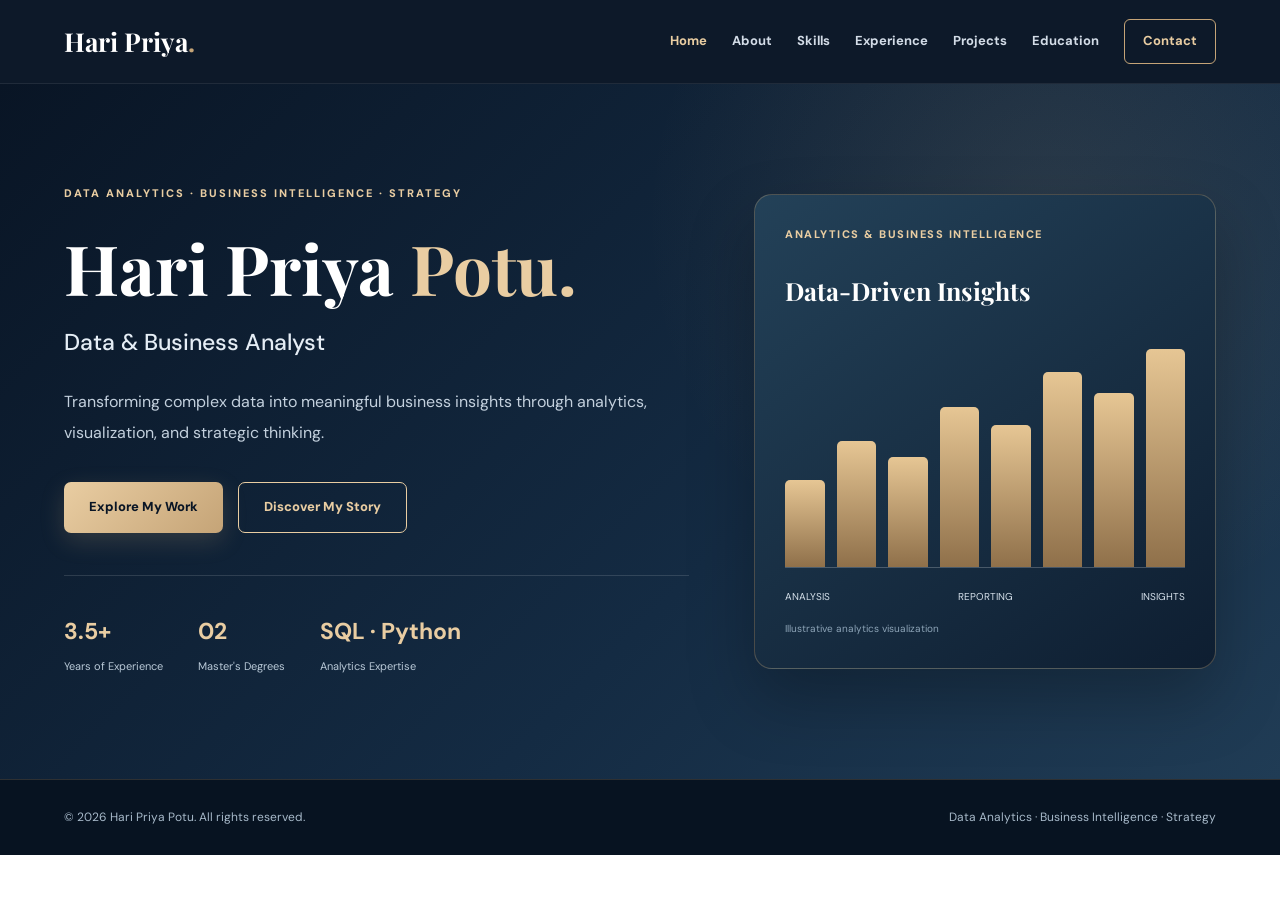
==== index.html @ d1c53332 "Complete professional portfolio website" ====
<!DOCTYPE html>
<html lang="en">

<head>
  <meta charset="UTF-8">
  <meta name="viewport"
        content="width=device-width, initial-scale=1.0">

  <meta name="description"
        content="Hari Priya Potu - Data and Business Analyst">

  <title>Home | Hari Priya Potu</title>

  <link rel="stylesheet" href="style.css">
</head>

<body>

  <!-- NAVIGATION -->
  <header class="header">
    <nav class="navbar container">

      <a href="index.html" class="logo">
        Hari Priya<span>.</span>
      </a>

      <button class="menu-toggle"
              aria-label="Toggle navigation"
              aria-expanded="false">
        ☰
      </button>

      <div class="nav-links" id="navLinks">
        <a href="index.html" class="active">Home</a>
        <a href="about.html">About</a>
        <a href="professionalskills.html">Skills</a>
        <a href="experience.html">Experience</a>
        <a href="projects.html">Projects</a>
        <a href="education.html">Education</a>
        <a href="contact.html" class="nav-contact">
          Contact
        </a>
      </div>

    </nav>
  </header>

  <!-- HOME PAGE -->
  <main>
    <section class="hero">
      <div class="container hero-grid">

        <div class="hero-content">

          <p class="eyebrow">
            DATA ANALYTICS · BUSINESS INTELLIGENCE · STRATEGY
          </p>

          <h1>
            Hari Priya <span>Potu.</span>
          </h1>

          <h2>Data & Business Analyst</h2>

          <p class="hero-description">
            Transforming complex data into meaningful
            business insights through analytics,
            visualization, and strategic thinking.
          </p>

          <div class="hero-actions">

            <a href="projects.html"
               class="btn btn-gold">
              Explore My Work
            </a>

            <a href="about.html"
               class="btn btn-outline">
              Discover My Story
            </a>

          </div>

          <div class="hero-stats">

            <div>
              <strong>3.5+</strong>
              <span>Years of Experience</span>
            </div>

            <div>
              <strong>02</strong>
              <span>Master's Degrees</span>
            </div>

            <div>
              <strong>SQL · Python</strong>
              <span>Analytics Expertise</span>
            </div>

          </div>
        </div>

        <!-- ANALYTICS VISUAL -->
        <div class="hero-visual">

          <div class="visual-heading">
            <span class="live-dot"></span>
            ANALYTICS & BUSINESS INTELLIGENCE
          </div>

          <h3>Data-Driven Insights</h3>

          <div class="visual-bars">
            <div style="height:38%"></div>
            <div style="height:55%"></div>
            <div style="height:48%"></div>
            <div style="height:70%"></div>
            <div style="height:62%"></div>
            <div style="height:85%"></div>
            <div style="height:76%"></div>
            <div style="height:95%"></div>
          </div>

          <div class="visual-footer">
            <span>ANALYSIS</span>
            <span>REPORTING</span>
            <span>INSIGHTS</span>
          </div>

          <p class="visual-note">
            Illustrative analytics visualization
          </p>

        </div>

      </div>
    </section>
  </main>

  <!-- FOOTER -->
  <footer>
    <div class="container footer-content">

      <p>
        © <span id="year"></span>
        Hari Priya Potu. All rights reserved.
      </p>

      <p>
        Data Analytics · Business Intelligence · Strategy
      </p>

    </div>
  </footer>

  <script src="script.js"></script>

</body>
</html>
---- style.css ----
@import url('https://fonts.googleapis.com/css2?family=DM+Sans:wght@400;500;600;700;800&family=Playfair+Display:wght@500;600;700&display=swap');

/* ==========================================
   HARI PRIYA POTU PORTFOLIO
   COMPLETE STYLESHEET
========================================== */

/* GLOBAL */

:root {
  --navy: #101f35;
  --navy-dark: #091525;
  --navy-mid: #1a3049;
  --slate: #294861;
  --gold: #c5a477;
  --gold-light: #e9cda2;
  --cream: #f8f4ed;
  --white: #ffffff;
  --light: #f0f4f8;
  --light-blue: #e6edf4;
  --text: #26384a;
  --muted: #65778a;
  --border: #dce5ed;
  --shadow: 0 12px 36px rgba(16,31,53,0.09);
}

* {
  margin: 0;
  padding: 0;
  box-sizing: border-box;
}

html {
  scroll-behavior: smooth;
}

body {
  font-family: 'DM Sans', Arial, sans-serif;
  background: var(--white);
  color: var(--text);
  line-height: 1.75;
  -webkit-font-smoothing: antialiased;
}

a {
  text-decoration: none;
  color: inherit;
}

button {
  font: inherit;
}

img {
  max-width: 100%;
  display: block;
}

ul {
  padding-left: 20px;
}

.container {
  width: min(1160px, 90%);
  margin: 0 auto;
}

.section {
  padding: 90px 0;
}

.section-label {
  color: #b18b59;
  font-size: 12px;
  font-weight: 800;
  letter-spacing: 2.5px;
  text-transform: uppercase;
  margin-bottom: 15px;
}

.section-title {
  font-family: 'Playfair Display', Georgia, serif;
  font-size: clamp(32px, 4vw, 47px);
  line-height: 1.25;
  color: var(--navy);
  margin-bottom: 22px;
}

.section-title span {
  color: #b18b59;
}

.section-subtitle {
  max-width: 730px;
  color: var(--muted);
  font-size: 16px;
  line-height: 1.9;
  margin-bottom: 45px;
}

/* ==========================================
   NAVIGATION
========================================== */

.header {
  position: sticky;
  top: 0;
  z-index: 1000;
  background: rgba(9,21,37,0.98);
  border-bottom: 1px solid rgba(255,255,255,0.08);
  backdrop-filter: blur(14px);
}

.navbar {
  min-height: 83px;
  display: flex;
  align-items: center;
  justify-content: space-between;
  gap: 24px;
}

.logo {
  font-family: 'Playfair Display', Georgia, serif;
  color: #ffffff;
  font-size: 26px;
  font-weight: 700;
  white-space: nowrap;
}

.logo span {
  color: var(--gold);
}

.nav-links {
  display: flex;
  align-items: center;
  gap: 25px;
}

.nav-links a {
  color: #d3dce7;
  font-size: 13px;
  font-weight: 700;
  white-space: nowrap;
  transition: color 0.25s ease;
}

.nav-links a:hover,
.nav-links a.active {
  color: var(--gold-light);
}

.nav-links .nav-contact {
  padding: 10px 18px;
  border: 1px solid var(--gold);
  border-radius: 6px;
  color: var(--gold-light);
}

.nav-links .nav-contact:hover,
.nav-links .nav-contact.active {
  background: var(--gold);
  color: var(--navy-dark);
}

.menu-toggle {
  display: none;
  background: transparent;
  color: #ffffff;
  border: 1px solid rgba(255,255,255,0.25);
  border-radius: 6px;
  padding: 6px 12px;
  font-size: 23px;
  cursor: pointer;
}

/* ==========================================
   BUTTONS
========================================== */

.btn {
  display: inline-flex;
  align-items: center;
  justify-content: center;
  min-height: 49px;
  padding: 13px 25px;
  border-radius: 7px;
  font-size: 13px;
  font-weight: 800;
  transition: transform 0.25s, box-shadow 0.25s;
}

.btn:hover {
  transform: translateY(-3px);
}

.btn-gold {
  background: linear-gradient(135deg,#e9cda2,#c5a477);
  color: var(--navy-dark);
  box-shadow: 0 8px 24px rgba(197,164,119,0.2);
}

.btn-outline {
  border: 1px solid var(--gold-light);
  color: var(--gold-light);
  background: transparent;
}

/* ==========================================
   ABOUT PAGE HERO
========================================== */

.about-hero {
  position: relative;
  overflow: hidden;
  padding: 85px 0 90px;
  text-align: center;
  background:
    radial-gradient(
      circle at 50% 0%,
      rgba(197,164,119,0.17),
      transparent 50%
    ),
    linear-gradient(135deg,#091525,#1b3650);
  border-bottom: 3px solid var(--gold);
}

.about-hero::after {
  content: "";
  position: absolute;
  width: 350px;
  height: 350px;
  right: -120px;
  bottom: -220px;
  border: 1px solid rgba(197,164,119,0.22);
  border-radius: 50%;
  pointer-events: none;
}

.about-eyebrow {
  color: var(--gold-light);
  font-size: 11px;
  font-weight: 800;
  letter-spacing: 3px;
  margin-bottom: 20px;
}

.about-hero h1 {
  font-family: 'Playfair Display', Georgia, serif;
  color: #ffffff;
  font-size: clamp(42px,5vw,66px);
  line-height: 1.2;
  margin-bottom: 17px;
}

.about-hero h1 span {
  color: var(--gold-light);
}

.about-hero-description {
  max-width: 620px;
  margin: 0 auto;
  color: #c9d8e5;
  font-size: 16px;
  line-height: 1.9;
}

/* ==========================================
   ABOUT STORY
   CENTERED WITHOUT SIDE HEADING
========================================== */

.about-main {
  padding: 80px 0 90px;
  background:
    radial-gradient(
      circle at 5% 15%,
      rgba(197,164,119,0.11),
      transparent 35%
    ),
    linear-gradient(135deg,#f7f5f1,#e9f0f5);
}

.about-story-text {
  max-width: 850px;
  margin: 0 auto;
  padding: 0;
  border: none;
}

.about-story-text p {
  color: #344b60;
  font-size: 16px;
  line-height: 2;
  margin-bottom: 25px;
}

.about-story-text p:last-child {
  margin-bottom: 0;
}

.gold-highlight {
  color: #a1763c;
  font-weight: 800;
}

/* ==========================================
   ABOUT QUOTE
========================================== */

.about-quote {
  position: relative;
  max-width: 850px;
  margin: 60px auto 0;
  padding: 40px 55px;
  text-align: center;
  background: linear-gradient(135deg,#12283e,#203d55);
  border-radius: 14px;
  border: 1px solid rgba(197,164,119,0.55);
  box-shadow: 0 18px 45px rgba(16,31,53,0.16);
}

.quote-symbol {
  display: block;
  height: 48px;
  color: var(--gold-light);
  font-family: 'Playfair Display', Georgia, serif;
  font-size: 80px;
  line-height: 1;
}

.about-quote blockquote {
  max-width: 680px;
  margin: 5px auto 0;
  color: #ffffff;
  font-family: 'Playfair Display', Georgia, serif;
  font-size: clamp(21px,2.6vw,29px);
  line-height: 1.65;
  font-style: italic;
}

/* ==========================================
   SHARED PAGE BANNERS
========================================== */

.page-banner {
  padding: 90px 0;
  background:
    radial-gradient(circle at 85% 10%,
      rgba(197,164,119,0.17),transparent 35%),
    linear-gradient(125deg,#0b192a,#1b3650);
  border-bottom: 3px solid var(--gold);
}

.page-banner .section-label {
  color: var(--gold-light);
}

.page-banner h1 {
  color: #ffffff;
  font-family: 'Playfair Display', Georgia, serif;
  font-size: clamp(40px,5vw,64px);
  line-height: 1.2;
  margin-bottom: 18px;
}

.page-banner h1 span {
  color: var(--gold-light);
}

.page-banner p:not(.section-label) {
  max-width: 700px;
  color: #c8d6e3;
  font-size: 16px;
  line-height: 1.9;
}

/* ==========================================
   HOME PAGE
========================================== */

.hero {
  min-height: 690px;
  display: flex;
  align-items: center;
  background:
    radial-gradient(circle at 82% 20%,
      rgba(197,164,119,0.13),transparent 34%),
    linear-gradient(135deg,#091525,#142b43 60%,#203c55);
}

.hero-grid {
  display: grid;
  grid-template-columns: 1.15fr 0.85fr;
  align-items: center;
  gap: 65px;
  padding: 100px 0;
}

.eyebrow {
  color: var(--gold-light);
  font-size: 11px;
  font-weight: 800;
  letter-spacing: 2px;
  margin-bottom: 25px;
}

.hero h1 {
  font-family: 'Playfair Display', Georgia, serif;
  color: #ffffff;
  font-size: clamp(48px,5.4vw,78px);
  line-height: 1.13;
  margin-bottom: 16px;
}

.hero h1 span {
  color: var(--gold-light);
}

.hero h2 {
  color: #e5edf5;
  font-size: 23px;
  font-weight: 500;
  margin-bottom: 23px;
}

.hero-description {
  color: #c3d0dd;
  font-size: 16px;
  line-height: 1.95;
  margin-bottom: 34px;
}

.hero-actions {
  display: flex;
  flex-wrap: wrap;
  gap: 15px;
}

.hero-stats {
  display: flex;
  flex-wrap: wrap;
  gap: 35px;
  padding-top: 35px;
  margin-top: 42px;
  border-top: 1px solid rgba(255,255,255,0.13);
}

.hero-stats strong {
  display: block;
  color: var(--gold-light);
  font-size: 23px;
}

.hero-stats span {
  color: #b9c9d7;
  font-size: 11px;
}

.hero-visual {
  padding: 30px;
  border: 1px solid rgba(197,164,119,0.32);
  border-radius: 18px;
  background: linear-gradient(145deg,#234158,#0e1e31);
  box-shadow: 0 30px 65px rgba(0,0,0,0.25);
}

.visual-heading {
  color: var(--gold-light);
  font-size: 11px;
  font-weight: 800;
  letter-spacing: 1.5px;
  margin-bottom: 25px;
}

.hero-visual h3 {
  color: #ffffff;
  font-family: 'Playfair Display', Georgia, serif;
  font-size: 25px;
}

.visual-bars {
  height: 230px;
  display: flex;
  align-items: flex-end;
  justify-content: space-between;
  gap: 12px;
  margin-top: 25px;
  border-bottom: 1px solid rgba(255,255,255,0.22);
}

.visual-bars div {
  flex: 1;
  max-width: 40px;
  background: linear-gradient(to top,#8f704a,#e6c694);
  border-radius: 5px 5px 0 0;
}

.visual-footer {
  display: flex;
  justify-content: space-between;
  gap: 10px;
  color: #d6e1eb;
  font-size: 10px;
  margin-top: 20px;
}

.visual-note {
  color: #8ea5b8;
  font-size: 10px;
  margin-top: 15px;
}

/* ==========================================
   HIGHLIGHT CARDS
========================================== */

.highlights-section {
  background: #edf3f8;
}

.highlights-grid {
  display: grid;
  grid-template-columns: repeat(3,minmax(0,1fr));
  gap: 24px;
  margin-top: 35px;
}

.highlight-card {
  position: relative;
  background: #ffffff;
  padding: 32px 29px;
  border: 1px solid var(--border);
  border-radius: 13px;
  box-shadow: var(--shadow);
  transition: transform 0.3s;
}

.highlight-card:hover {
  transform: translateY(-6px);
}

.highlight-card::before {
  content: "";
  position: absolute;
  left: 0;
  top: 0;
  width: 5px;
  height: 100%;
  background: var(--gold);
}

.highlight-number {
  display: block;
  color: #b99667;
  font-family: 'Playfair Display', Georgia, serif;
  font-size: 34px;
  font-weight: 700;
  margin-bottom: 15px;
}

.highlight-card h3 {
  color: var(--navy);
  font-size: 19px;
  margin-bottom: 12px;
}

.highlight-card p {
  color: var(--muted);
  font-size: 14px;
  line-height: 1.9;
}

/* ==========================================
   SKILLS
========================================== */

.toolkit-section {
  background: #edf3f8;
}

.toolkit-grid {
  display: grid;
  grid-template-columns: repeat(2,minmax(0,1fr));
  gap: 24px;
}

.toolkit-card {
  position: relative;
  padding: 34px;
  background: linear-gradient(145deg,#172d46,#24445e);
  border: 1px solid #38546b;
  border-radius: 16px;
  box-shadow: var(--shadow);
}

.toolkit-card::before {
  content: "";
  position: absolute;
  top: 0;
  left: 0;
  width: 100%;
  height: 4px;
  background: var(--gold);
}

.toolkit-top {
  display: flex;
  align-items: center;
  justify-content: space-between;
  margin-bottom: 25px;
}

.toolkit-icon {
  display: flex;
  align-items: center;
  justify-content: center;
  width: 54px;
  height: 54px;
  background: rgba(197,164,119,0.14);
  border-radius: 13px;
  color: var(--gold-light);
  font-size: 28px;
}

.toolkit-number {
  color: var(--gold-light);
  font-size: 11px;
}

.toolkit-card h3 {
  color: #ffffff;
  font-family: 'Playfair Display', Georgia, serif;
  font-size: 26px;
  margin-bottom: 12px;
}

.toolkit-card > p {
  color: #c0d0df;
  font-size: 14px;
  margin-bottom: 25px;
}

.toolkit-tags {
  display: flex;
  flex-wrap: wrap;
  gap: 9px;
}

.toolkit-tags span {
  background: rgba(255,255,255,0.08);
  border: 1px solid rgba(255,255,255,0.15);
  color: #f0f4f8;
  padding: 8px 13px;
  border-radius: 6px;
  font-size: 12px;
}

.workflow-section {
  background: #ffffff;
}

.workflow-grid {
  display: grid;
  grid-template-columns: repeat(4,minmax(0,1fr));
  gap: 20px;
  margin-top: 35px;
}

.workflow-card {
  background: var(--cream);
  border: 1px solid #e8dfd2;
  border-radius: 12px;
  padding: 30px 24px;
}

.workflow-card > span {
  display: block;
  color: #a9824e;
  font-family: 'Playfair Display', Georgia, serif;
  font-size: 34px;
  margin-bottom: 18px;
}

.workflow-card h3 {
  color: var(--navy);
  font-size: 18px;
  margin-bottom: 12px;
}

.workflow-card p {
  color: var(--muted);
  font-size: 13px;
}

/* ==========================================
   EXPERIENCE
========================================== */

.experience-section {
  background: #f4f7fa;
}

.experience-timeline {
  position: relative;
  margin-top: 50px;
  padding-left: 75px;
}

.experience-timeline::before {
  content: "";
  position: absolute;
  top: 22px;
  bottom: 25px;
  left: 26px;
  width: 2px;
  background: var(--gold);
}

.experience-item {
  position: relative;
  margin-bottom: 40px;
}

.experience-marker {
  position: absolute;
  left: -75px;
  top: 22px;
  width: 54px;
  height: 54px;
  display: flex;
  align-items: center;
  justify-content: center;
  background: var(--navy);
  border: 3px solid var(--gold);
  border-radius: 50%;
  color: var(--gold-light);
  font-weight: 800;
}

.experience-card {
  background: #ffffff;
  border: 1px solid var(--border);
  border-radius: 16px;
  padding: 42px;
  box-shadow: var(--shadow);
}

.experience-header {
  display: flex;
  justify-content: space-between;
  align-items: flex-start;
  gap: 25px;
  padding-bottom: 25px;
  border-bottom: 1px solid var(--border);
}

.experience-category {
  color: #ac895a;
  font-size: 11px;
  font-weight: 800;
  letter-spacing: 2px;
}

.experience-header h3 {
  color: var(--navy);
  font-family: 'Playfair Display', Georgia, serif;
  font-size: 30px;
}

.experience-header h4 {
  color: #47627b;
  font-size: 18px;
}

.experience-location {
  color: var(--muted);
  font-size: 13px;
}

.experience-date {
  flex-shrink: 0;
  padding: 9px 14px;
  background: var(--cream);
  border: 1px solid #e8d7be;
  border-radius: 6px;
  color: #886638;
  font-size: 12px;
  font-weight: 800;
}

.experience-overview {
  color: #53697d;
  font-size: 15px;
  margin: 25px 0;
}

.experience-card h5 {
  color: var(--navy);
  font-size: 14px;
  margin-bottom: 14px;
}

.experience-list {
  margin-bottom: 27px;
}

.experience-list li {
  color: #53697d;
  font-size: 14px;
  margin-bottom: 10px;
}

.experience-tools {
  display: flex;
  flex-wrap: wrap;
  gap: 9px;
}

.experience-tools span {
  padding: 7px 12px;
  border-radius: 6px;
  background: #eaf0f5;
  color: #2a4a65;
  font-size: 12px;
}

/* ==========================================
   PROJECTS
========================================== */

.projects-section {
  background: #eef3f7;
}

.projects-grid {
  display: grid;
  grid-template-columns: repeat(3,minmax(0,1fr));
  gap: 25px;
}

.project-card {
  display: flex;
  flex-direction: column;
  overflow: hidden;
  background: #ffffff;
  border: 1px solid var(--border);
  border-radius: 15px;
  box-shadow: var(--shadow);
}

.project-visual {
  height: 230px;
  padding: 25px;
  background: linear-gradient(135deg,#102239,#31536c);
}

.project-visual-content {
  height: 100%;
  display: flex;
  flex-direction: column;
}

.project-visual-label {
  color: var(--gold-light);
  font-size: 10px;
  letter-spacing: 1.5px;
}

.project-chart-bars {
  height: 115px;
  display: flex;
  align-items: flex-end;
  justify-content: space-around;
  gap: 10px;
  margin-top: 18px;
  border-bottom: 1px solid rgba(255,255,255,0.2);
}

.project-chart-bars span {
  flex: 1;
  max-width: 30px;
  background: linear-gradient(to top,#9b784e,#ead0a8);
  border-radius: 4px 4px 0 0;
}

.project-visual-footer {
  color: #e3eaf0;
  font-size: 10px;
  margin-top: auto;
}

.project-body {
  display: flex;
  flex-direction: column;
  flex: 1;
  padding: 27px;
}

.project-meta {
  display: flex;
  justify-content: space-between;
  gap: 10px;
  margin-bottom: 19px;
}

.project-status {
  background: #f5ead8;
  color: #8c6939;
  padding: 6px 9px;
  border-radius: 5px;
  font-size: 10px;
  font-weight: 800;
}

.project-index {
  color: #8493a2;
  font-size: 10px;
}

.project-body h3 {
  color: var(--navy);
  font-family: 'Playfair Display', Georgia, serif;
  font-size: 24px;
  margin-bottom: 14px;
}

.project-body p {
  color: var(--muted);
  font-size: 13px;
  margin-bottom: 22px;
}

.project-body h4 {
  color: var(--navy);
  font-size: 13px;
  margin-bottom: 12px;
}

.project-points {
  margin-bottom: 22px;
}

.project-points li {
  color: #53697d;
  font-size: 12px;
  margin-bottom: 6px;
}

.project-tags {
  display: flex;
  flex-wrap: wrap;
  gap: 7px;
  margin-top: auto;
}

.project-tags span {
  padding: 6px 9px;
  background: #eaf0f5;
  border-radius: 5px;
  color: #34516a;
  font-size: 11px;
}

.project-coming-soon {
  margin-top: 22px;
  padding-top: 17px;
  border-top: 1px solid var(--border);
  color: #98764b;
  font-size: 12px;
  font-weight: 800;
}

/* ==========================================
   EDUCATION
========================================== */

.education-section {
  background: #eef3f7;
}

.education-grid {
  display: grid;
  grid-template-columns: repeat(3,minmax(0,1fr));
  gap: 24px;
}

.education-card {
  position: relative;
  padding: 35px 30px;
  background: linear-gradient(145deg,#172d46,#274860);
  border: 1px solid #36536b;
  border-radius: 15px;
  box-shadow: var(--shadow);
}

.education-card::before {
  content: "";
  position: absolute;
  top: 0;
  left: 0;
  width: 100%;
  height: 5px;
  background: var(--gold);
}

.education-card-top {
  display: flex;
  justify-content: space-between;
  align-items: center;
  margin-bottom: 28px;
}

.education-icon {
  font-size: 30px;
}

.education-level {
  color: var(--gold-light);
  font-size: 10px;
  letter-spacing: 1.4px;
}

.education-card h3 {
  color: #d6e1eb;
  font-size: 15px;
}

.education-card h4 {
  color: #ffffff;
  font-family: 'Playfair Display', Georgia, serif;
  font-size: 23px;
  margin-bottom: 20px;
}

.education-university {
  color: var(--gold-light);
  font-size: 14px;
  font-weight: 800;
}

.education-location {
  color: #b8cbd9;
  font-size: 12px;
}

.education-divider {
  height: 1px;
  background: rgba(255,255,255,0.17);
  margin: 23px 0;
}

.education-details {
  display: flex;
  justify-content: space-between;
  gap: 10px;
  margin-bottom: 20px;
}

.education-details span {
  color: #c4d2de;
  font-size: 12px;
}

.education-details strong {
  color: var(--gold-light);
  font-size: 15px;
}

.education-description {
  color: #c6d4e0;
  font-size: 13px;
}

.certifications-section {
  background: #ffffff;
}

.certifications-grid {
  display: grid;
  grid-template-columns: repeat(2,minmax(0,1fr));
  gap: 24px;
}

.certification-card {
  display: flex;
  gap: 22px;
  background: var(--cream);
  border: 1px solid #e9dfd0;
  border-radius: 13px;
  padding: 32px;
}

.certification-icon {
  display: flex;
  align-items: center;
  justify-content: center;
  width: 55px;
  height: 55px;
  flex-shrink: 0;
  background: var(--navy);
  border-radius: 12px;
  color: var(--gold-light);
  font-size: 24px;
}

.certification-label {
  color: #a17b49;
  font-size: 10px;
  letter-spacing: 1.5px;
}

.certification-content h3 {
  color: var(--navy);
  font-size: 19px;
  margin: 10px 0 8px;
}

.certification-content p {
  color: var(--muted);
  font-size: 13px;
}

/* ==========================================
   CONTACT
========================================== */

.contact-section {
  background: #eef3f7;
}

.contact-grid {
  display: grid;
  grid-template-columns: 0.9fr 1.1fr;
  gap: 70px;
}

.contact-intro > p:not(.section-label) {
  color: #53697d;
  font-size: 15px;
  line-height: 2;
  margin-bottom: 22px;
}

.contact-availability {
  display: inline-flex;
  align-items: center;
  gap: 15px;
  padding: 14px 19px;
  background: #e3f0e8;
  border-radius: 8px;
  color: #2c6747;
  font-size: 13px;
  font-weight: 800;
}

.contact-cards {
  display: flex;
  flex-direction: column;
  gap: 18px;
}

.contact-card {
  display: flex;
  gap: 22px;
  padding: 27px;
  background: #ffffff;
  border: 1px solid var(--border);
  border-radius: 13px;
  box-shadow: var(--shadow);
}

.contact-card-icon {
  display: flex;
  align-items: center;
  justify-content: center;
  width: 55px;
  height: 55px;
  flex-shrink: 0;
  background: var(--navy);
  border-radius: 11px;
  color: var(--gold-light);
  font-size: 22px;
}

.contact-card-label {
  color: #a58150;
  font-size: 10px;
  letter-spacing: 1.7px;
}

.contact-card h3 {
  color: var(--navy);
  font-size: 19px;
  margin: 8px 0;
}

.contact-card p {
  color: var(--muted);
  font-size: 13px;
  margin-bottom: 12px;
}

.contact-link {
  color: #a47b46;
  font-size: 13px;
  font-weight: 800;
  overflow-wrap: anywhere;
}

/* ==========================================
   CALL TO ACTION
========================================== */

.page-cta {
  padding: 80px 0;
  text-align: center;
  background:
    radial-gradient(circle at 50% 0%,
      rgba(197,164,119,0.13),transparent 45%),
    linear-gradient(135deg,#0b192b,#203c56);
}

.page-cta h2 {
  color: #ffffff;
  font-family: 'Playfair Display', Georgia, serif;
  font-size: clamp(31px,4vw,45px);
  margin-bottom: 17px;
}

.page-cta h2 span {
  color: var(--gold-light);
}

.page-cta p {
  max-width: 640px;
  margin: 0 auto 28px;
  color: #c5d3e0;
  font-size: 15px;
}

/* ==========================================
   FOOTER
========================================== */

footer {
  background: #071321;
  padding: 27px 0;
  border-top: 1px solid rgba(197,164,119,0.2);
}

.footer-content {
  display: flex;
  justify-content: space-between;
  gap: 20px;
}

.footer-content p {
  color: #a7b9c9;
  font-size: 12px;
}

/* ==========================================
   RESPONSIVE DESIGN
========================================== */

@media (max-width: 1050px) {
  .nav-links {
    gap: 15px;
  }

  .nav-links a {
    font-size: 12px;
  }

  .hero-grid {
    gap: 35px;
  }

  .projects-grid,
  .education-grid {
    grid-template-columns: repeat(2,minmax(0,1fr));
  }

  .workflow-grid {
    grid-template-columns: repeat(2,minmax(0,1fr));
  }
}

@media (max-width: 800px) {
  .navbar {
    min-height: 72px;
  }

  .menu-toggle {
    display: block;
  }

  .nav-links {
    display: none;
    position: absolute;
    top: 72px;
    left: 0;
    width: 100%;
    padding: 22px 5%;
    flex-direction: column;
    align-items: stretch;
    gap: 5px;
    background: #0b192a;
  }

  .nav-links.open {
    display: flex;
  }

  .nav-links a {
    display: block;
    padding: 12px;
    font-size: 14px;
  }

  .hero-grid,
  .contact-grid {
    grid-template-columns: 1fr;
  }

  .hero-visual {
    max-width: 550px;
  }

  .highlights-grid {
    grid-template-columns: repeat(2,minmax(0,1fr));
  }
}

@media (max-width: 600px) {
  .section {
    padding: 60px 0;
  }

  .page-banner {
    padding: 65px 0;
  }

  .hero-grid {
    padding: 65px 0;
  }

  .hero h1 {
    font-size: 46px;
  }

  .hero-stats {
    gap: 20px;
  }

  .toolkit-grid,
  .projects-grid,
  .education-grid,
  .certifications-grid,
  .highlights-grid,
  .workflow-grid {
    grid-template-columns: 1fr;
  }

  .experience-timeline {
    padding-left: 0;
  }

  .experience-timeline::before,
  .experience-marker {
    display: none;
  }

  .experience-card {
    padding: 25px;
  }

  .experience-header {
    flex-direction: column;
  }

  .experience-date {
    align-self: flex-start;
  }

  .about-hero {
    padding: 65px 0;
  }

  .about-main {
    padding: 55px 0;
  }

  .about-story-text p {
    font-size: 14px;
    line-height: 1.9;
  }

  .about-quote {
    margin-top: 45px;
    padding: 30px 24px;
  }

  .about-quote blockquote {
    font-size: 21px;
  }

  .footer-content {
    flex-direction: column;
    text-align: center;
    gap: 10px;
  }
}

@media (prefers-reduced-motion: reduce) {
  *,
  *::before,
  *::after {
    scroll-behavior: auto !important;
    transition-duration: 0.01ms !important;
    animation-duration: 0.01ms !important;
  }
}
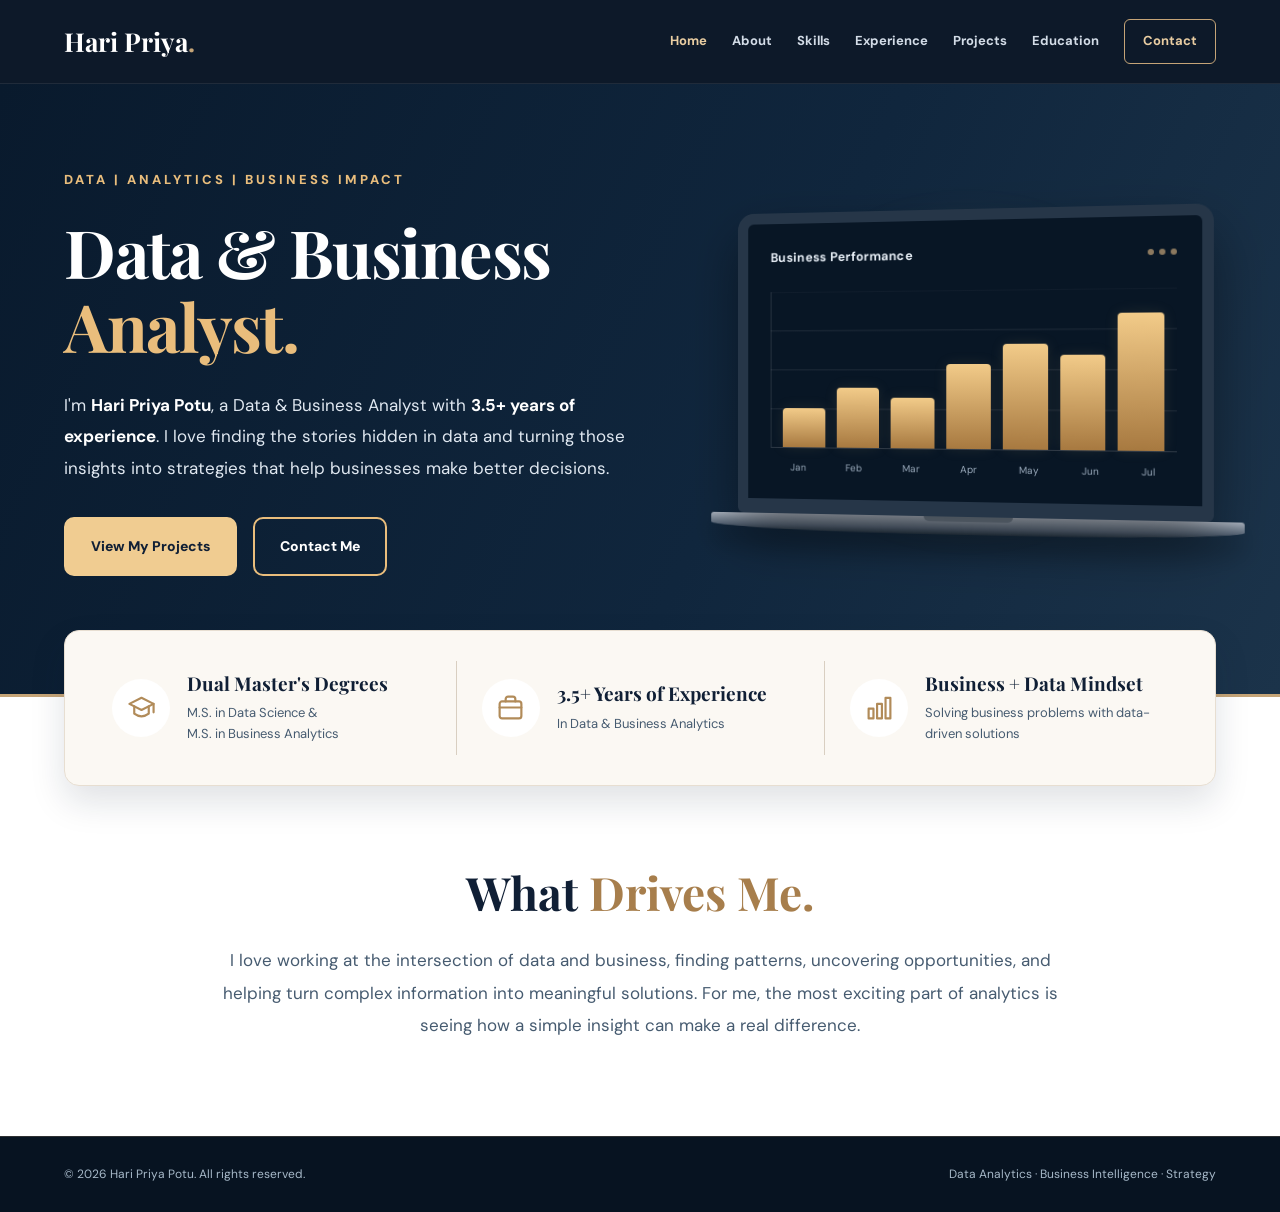
==== commit a0ca4826: "Redesign homepage with navy gold analytics hero" ====
--- a/index.html
+++ b/index.html
@@ -1,21 +1,467 @@
 
 <!DOCTYPE html>
 <html lang="en">
-
 <head>
   <meta charset="UTF-8">
-  <meta name="viewport"
-        content="width=device-width, initial-scale=1.0">
-
-  <meta name="description"
-        content="Hari Priya Potu - Data and Business Analyst">
-
-  <title>Home | Hari Priya Potu</title>
-
+  <meta name="viewport" content="width=device-width, initial-scale=1.0">
+  <meta name="description" content="Hari Priya Potu | Data & Business Analyst with 3.5+ years of experience in analytics, business intelligence, and data-driven strategy.">
+  <title>Hari Priya Potu | Data & Business Analyst</title>
+
+  <link rel="preconnect" href="https://fonts.googleapis.com">
+  <link rel="preconnect" href="https://fonts.gstatic.com" crossorigin>
+  <link href="https://fonts.googleapis.com/css2?family=DM+Sans:wght@400;500;600;700;800&family=Playfair+Display:wght@500;600;700&display=swap" rel="stylesheet">
   <link rel="stylesheet" href="style.css">
+
+  <style>
+    /* HOME PAGE ONLY */
+
+    .home-page {
+      --home-navy: #0b1d31;
+      --home-gold: #c5a477;
+      --home-gold-light: #f0cc91;
+    }
+
+    .home-page .home-hero {
+      position: relative;
+      overflow: hidden;
+      background: linear-gradient(
+        115deg,
+        #091a2d 0%,
+        #10263d 58%,
+        #1b334a 100%
+      );
+      border-bottom: 3px solid #c5a477;
+      padding: 85px 0 118px;
+    }
+
+    .home-page .hero-layout {
+      display: grid;
+      grid-template-columns: 1.1fr 0.9fr;
+      align-items: center;
+      gap: 48px;
+      position: relative;
+      z-index: 1;
+    }
+
+    .home-page .hero-eyebrow {
+      font-family: 'DM Sans', sans-serif;
+      color: #e9bd7c;
+      font-size: 13px;
+      font-weight: 800;
+      letter-spacing: 3px;
+      text-transform: uppercase;
+      margin: 0 0 23px;
+    }
+
+    .home-page .hero-content h1 {
+      font-family: 'Playfair Display', Georgia, serif;
+      font-size: clamp(48px, 5.2vw, 76px);
+      line-height: 1.12;
+      letter-spacing: -1.5px;
+      color: #ffffff;
+      margin: 0 0 26px;
+    }
+
+    .home-page .hero-content h1 span {
+      color: #e9bd7c;
+    }
+
+    .home-page .hero-description {
+      color: #e0e8f1;
+      font-size: 17px;
+      line-height: 1.85;
+      max-width: 620px;
+      margin: 0 0 33px;
+    }
+
+    .home-page .hero-description strong {
+      color: #ffffff;
+    }
+
+    .home-page .hero-buttons {
+      display: flex;
+      flex-wrap: wrap;
+      gap: 16px;
+    }
+
+    .home-page .hero-btn {
+      display: inline-flex;
+      justify-content: center;
+      align-items: center;
+      padding: 15px 25px;
+      min-height: 54px;
+      border-radius: 10px;
+      font-family: 'DM Sans', sans-serif;
+      font-size: 14px;
+      font-weight: 800;
+      text-decoration: none;
+      transition: transform .2s ease,
+                  background .2s ease;
+    }
+
+    .home-page .hero-btn:hover {
+      transform: translateY(-3px);
+    }
+
+    .home-page .hero-btn-primary {
+      color: #101f35;
+      background: #f0cc91;
+      border: 2px solid #f0cc91;
+    }
+
+    .home-page .hero-btn-primary:hover {
+      background: #ffe0ab;
+    }
+
+    .home-page .hero-btn-outline {
+      color: #ffffff;
+      background: transparent;
+      border: 2px solid #e9bd7c;
+    }
+
+    .home-page .hero-btn-outline:hover {
+      background: rgba(233,189,124,.12);
+    }
+
+    /* LAPTOP ANALYTICS VISUAL - NO COFFEE */
+
+    .home-page .hero-art {
+      position: relative;
+      display: flex;
+      align-items: center;
+      justify-content: center;
+      min-height: 380px;
+    }
+
+    .home-page .hero-art::before {
+      content: "";
+      position: absolute;
+      width: 420px;
+      height: 320px;
+      max-width: 100%;
+      border-radius: 50%;
+      background: radial-gradient(
+        circle,
+        rgba(197,164,119,.24),
+        transparent 70%
+      );
+      filter: blur(15px);
+    }
+
+    .home-page .laptop {
+      width: min(100%, 480px);
+      position: relative;
+      transform: perspective(1000px) rotateY(-8deg);
+    }
+
+    .home-page .laptop-screen {
+      position: relative;
+      border: 11px solid #263648;
+      border-bottom-width: 15px;
+      border-radius: 17px 17px 6px 6px;
+      background: #081625;
+      box-shadow: 0 25px 55px rgba(0,0,0,.4);
+      padding: 24px;
+      min-height: 270px;
+    }
+
+    .home-page .screen-top {
+      display: flex;
+      align-items: center;
+      justify-content: space-between;
+      margin-bottom: 23px;
+    }
+
+    .home-page .screen-title {
+      color: #e6edf5;
+      font-size: 13px;
+      font-weight: 700;
+      letter-spacing: .3px;
+    }
+
+    .home-page .screen-dots {
+      display: flex;
+      gap: 5px;
+    }
+
+    .home-page .screen-dots i {
+      display: block;
+      width: 6px;
+      height: 6px;
+      background: #c5a477;
+      opacity: .7;
+      border-radius: 50%;
+    }
+
+    .home-page .chart-area {
+      position: relative;
+      height: 160px;
+      border-left: 1px solid rgba(255,255,255,.13);
+      border-bottom: 1px solid rgba(255,255,255,.13);
+      background: repeating-linear-gradient(
+        to top,
+        transparent 0,
+        transparent 38px,
+        rgba(255,255,255,.06) 39px,
+        rgba(255,255,255,.06) 40px
+      );
+    }
+
+    .home-page .chart-bars {
+      position: absolute;
+      inset: 0 12px 0 12px;
+      display: flex;
+      align-items: flex-end;
+      justify-content: space-around;
+      gap: 12px;
+    }
+
+    .home-page .chart-bars span {
+      display: block;
+      width: 13%;
+      height: var(--bar-height);
+      background: linear-gradient(
+        180deg,
+        #f2cb89,
+        #a77940
+      );
+      border-radius: 4px 4px 0 0;
+      box-shadow: 0 0 14px rgba(197,164,119,.12);
+    }
+
+    .home-page .chart-labels {
+      display: flex;
+      justify-content: space-around;
+      color: #9babbc;
+      font-size: 10px;
+      padding-top: 11px;
+    }
+
+    .home-page .laptop-base {
+      width: 112%;
+      height: 18px;
+      margin-left: -6%;
+      background: linear-gradient(
+        180deg,
+        #aab3bf,
+        #586677 65%,
+        #263442
+      );
+      border-radius: 3px 3px 45% 45%;
+      box-shadow: 0 16px 24px rgba(0,0,0,.25);
+    }
+
+    .home-page .laptop-base::after {
+      content: "";
+      display: block;
+      width: 90px;
+      height: 5px;
+      margin: auto;
+      background: #6e7b89;
+      border-radius: 0 0 10px 10px;
+    }
+
+    /* HIGHLIGHTS */
+
+    .home-page .highlights-wrap {
+      position: relative;
+      z-index: 3;
+      margin-top: -67px;
+    }
+
+    .home-page .highlights-panel {
+      background: #fbf8f3;
+      border: 1px solid #e7ded1;
+      border-radius: 15px;
+      box-shadow: 0 16px 35px rgba(16,31,53,.13);
+      display: grid;
+      grid-template-columns: repeat(3, minmax(0,1fr));
+      padding: 30px 22px;
+    }
+
+    .home-page .highlight-item {
+      display: flex;
+      align-items: center;
+      gap: 17px;
+      padding: 10px 25px;
+      min-width: 0;
+    }
+
+    .home-page .highlight-item + .highlight-item {
+      border-left: 1px solid #d9cfc1;
+    }
+
+    .home-page .highlight-icon {
+      flex-shrink: 0;
+      width: 58px;
+      height: 58px;
+      display: flex;
+      align-items: center;
+      justify-content: center;
+      border-radius: 50%;
+      background: #ffffff;
+      color: #b18b59;
+    }
+
+    .home-page .highlight-icon svg {
+      width: 29px;
+      height: 29px;
+      fill: none;
+      stroke: currentColor;
+      stroke-width: 1.8;
+      stroke-linecap: round;
+      stroke-linejoin: round;
+    }
+
+    .home-page .highlight-item h2 {
+      font-family: 'Playfair Display', Georgia, serif;
+      color: #101f35;
+      font-size: 19px;
+      line-height: 1.35;
+      margin: 0 0 7px;
+    }
+
+    .home-page .highlight-item p {
+      font-size: 13px;
+      color: #465b70;
+      line-height: 1.6;
+      margin: 0;
+    }
+
+    /* WHAT DRIVES ME */
+
+    .home-page .drives-section {
+      background: #ffffff;
+      text-align: center;
+      padding: 78px 0 95px;
+    }
+
+    .home-page .drives-content {
+      max-width: 850px;
+      margin: 0 auto;
+    }
+
+    .home-page .drives-content h2 {
+      font-family: 'Playfair Display', Georgia, serif;
+      color: #101f35;
+      font-size: clamp(32px, 4vw, 46px);
+      line-height: 1.25;
+      margin: 0 0 23px;
+    }
+
+    .home-page .drives-content h2 span {
+      color: #a77e4c;
+    }
+
+    .home-page .drives-content p {
+      color: #465b70;
+      font-size: 17px;
+      line-height: 1.9;
+      margin: 0;
+    }
+
+    /* RESPONSIVE */
+
+    @media (max-width: 1050px) {
+      .home-page .hero-layout {
+        grid-template-columns: 1fr 0.85fr;
+        gap: 25px;
+      }
+
+      .home-page .highlight-item {
+        padding: 10px 15px;
+        gap: 12px;
+      }
+
+      .home-page .highlight-item h2 {
+        font-size: 16px;
+      }
+    }
+
+    @media (max-width: 800px) {
+      .home-page .home-hero {
+        padding: 65px 0 110px;
+      }
+
+      .home-page .hero-layout {
+        grid-template-columns: 1fr;
+      }
+
+      .home-page .hero-art {
+        min-height: 310px;
+        margin-top: 20px;
+      }
+
+      .home-page .laptop {
+        max-width: 430px;
+      }
+
+      .home-page .highlights-panel {
+        grid-template-columns: 1fr;
+        padding: 12px 25px;
+      }
+
+      .home-page .highlight-item {
+        padding: 19px 8px;
+      }
+
+      .home-page .highlight-item + .highlight-item {
+        border-left: none;
+        border-top: 1px solid #d9cfc1;
+      }
+    }
+
+    @media (max-width: 500px) {
+      .home-page .home-hero {
+        padding: 48px 0 100px;
+      }
+
+      .home-page .hero-eyebrow {
+        font-size: 10px;
+        letter-spacing: 2px;
+      }
+
+      .home-page .hero-content h1 {
+        font-size: 43px;
+      }
+
+      .home-page .hero-description {
+        font-size: 15px;
+      }
+
+      .home-page .hero-buttons {
+        gap: 12px;
+      }
+
+      .home-page .hero-btn {
+        width: 100%;
+      }
+
+      .home-page .hero-art {
+        min-height: 240px;
+      }
+
+      .home-page .laptop-screen {
+        min-height: 215px;
+        padding: 16px;
+      }
+
+      .home-page .chart-area {
+        height: 115px;
+      }
+
+      .home-page .drives-section {
+        padding: 60px 0 75px;
+      }
+
+      .home-page .drives-content p {
+        font-size: 15px;
+      }
+    }
+  </style>
 </head>
 
-<body>
+<body class="home-page">
 
   <!-- NAVIGATION -->
   <header class="header">
@@ -38,106 +484,209 @@
         <a href="experience.html">Experience</a>
         <a href="projects.html">Projects</a>
         <a href="education.html">Education</a>
-        <a href="contact.html" class="nav-contact">
-          Contact
-        </a>
+        <a href="contact.html" class="nav-contact">Contact</a>
       </div>
 
     </nav>
   </header>
 
-  <!-- HOME PAGE -->
   <main>
-    <section class="hero">
-      <div class="container hero-grid">
+
+    <!-- HERO SECTION -->
+    <section class="home-hero">
+      <div class="container hero-layout">
 
         <div class="hero-content">
 
-          <p class="eyebrow">
-            DATA ANALYTICS · BUSINESS INTELLIGENCE · STRATEGY
+          <p class="hero-eyebrow">
+            DATA | ANALYTICS | BUSINESS IMPACT
           </p>
 
           <h1>
-            Hari Priya <span>Potu.</span>
+            Data &amp; Business<br>
+            <span>Analyst.</span>
           </h1>
 
-          <h2>Data & Business Analyst</h2>
-
           <p class="hero-description">
-            Transforming complex data into meaningful
-            business insights through analytics,
-            visualization, and strategic thinking.
+            I'm <strong>Hari Priya Potu</strong>,
+            a Data &amp; Business Analyst with
+            <strong>3.5+ years of experience</strong>.
+            I love finding the stories hidden in data
+            and turning those insights into strategies
+            that help businesses make better decisions.
           </p>
 
-          <div class="hero-actions">
+          <div class="hero-buttons">
 
             <a href="projects.html"
-               class="btn btn-gold">
-              Explore My Work
+               class="hero-btn hero-btn-primary">
+              View My Projects
             </a>
 
-            <a href="about.html"
-               class="btn btn-outline">
-              Discover My Story
+            <a href="contact.html"
+               class="hero-btn hero-btn-outline">
+              Contact Me
             </a>
-
-          </div>
-
-          <div class="hero-stats">
-
-            <div>
-              <strong>3.5+</strong>
-              <span>Years of Experience</span>
-            </div>
-
-            <div>
-              <strong>02</strong>
-              <span>Master's Degrees</span>
-            </div>
-
-            <div>
-              <strong>SQL · Python</strong>
-              <span>Analytics Expertise</span>
-            </div>
 
           </div>
         </div>
 
-        <!-- ANALYTICS VISUAL -->
-        <div class="hero-visual">
-
-          <div class="visual-heading">
-            <span class="live-dot"></span>
-            ANALYTICS & BUSINESS INTELLIGENCE
+        <!-- ANALYTICS LAPTOP ILLUSTRATION -->
+        <div class="hero-art" aria-hidden="true">
+
+          <div class="laptop">
+
+            <div class="laptop-screen">
+
+              <div class="screen-top">
+
+                <span class="screen-title">
+                  Business Performance
+                </span>
+
+                <span class="screen-dots">
+                  <i></i><i></i><i></i>
+                </span>
+
+              </div>
+
+              <div class="chart-area">
+
+                <div class="chart-bars">
+                  <span style="--bar-height: 25%"></span>
+                  <span style="--bar-height: 38%"></span>
+                  <span style="--bar-height: 32%"></span>
+                  <span style="--bar-height: 53%"></span>
+                  <span style="--bar-height: 66%"></span>
+                  <span style="--bar-height: 59%"></span>
+                  <span style="--bar-height: 85%"></span>
+                </div>
+
+              </div>
+
+              <div class="chart-labels">
+                <span>Jan</span>
+                <span>Feb</span>
+                <span>Mar</span>
+                <span>Apr</span>
+                <span>May</span>
+                <span>Jun</span>
+                <span>Jul</span>
+              </div>
+
+            </div>
+
+            <div class="laptop-base"></div>
+
           </div>
-
-          <h3>Data-Driven Insights</h3>
-
-          <div class="visual-bars">
-            <div style="height:38%"></div>
-            <div style="height:55%"></div>
-            <div style="height:48%"></div>
-            <div style="height:70%"></div>
-            <div style="height:62%"></div>
-            <div style="height:85%"></div>
-            <div style="height:76%"></div>
-            <div style="height:95%"></div>
-          </div>
-
-          <div class="visual-footer">
-            <span>ANALYSIS</span>
-            <span>REPORTING</span>
-            <span>INSIGHTS</span>
-          </div>
-
-          <p class="visual-note">
-            Illustrative analytics visualization
-          </p>
 
         </div>
 
       </div>
     </section>
+
+    <!-- PROFESSIONAL HIGHLIGHTS -->
+    <section class="highlights-wrap">
+      <div class="container">
+
+        <div class="highlights-panel">
+
+          <!-- EDUCATION -->
+          <div class="highlight-item">
+
+            <div class="highlight-icon">
+              <svg viewBox="0 0 24 24" aria-hidden="true">
+                <path d="m2 9 10-5 10 5-10 5-10-5Z"></path>
+                <path d="M6 11v6c4 3 8 3 12 0v-6"></path>
+                <path d="M22 9v7"></path>
+              </svg>
+            </div>
+
+            <div>
+              <h2>Dual Master's Degrees</h2>
+              <p>
+                M.S. in Data Science &amp;<br>
+                M.S. in Business Analytics
+              </p>
+            </div>
+
+          </div>
+
+          <!-- EXPERIENCE -->
+          <div class="highlight-item">
+
+            <div class="highlight-icon">
+              <svg viewBox="0 0 24 24" aria-hidden="true">
+                <rect x="3" y="7" width="18"
+                      height="14" rx="2"></rect>
+                <path d="M8 7V5a2 2 0 0 1 2-2h4a2 2 0 0 1 2 2v2"></path>
+                <path d="M3 12h18"></path>
+              </svg>
+            </div>
+
+            <div>
+              <h2>3.5+ Years of Experience</h2>
+              <p>
+                In Data &amp; Business Analytics
+              </p>
+            </div>
+
+          </div>
+
+          <!-- ANALYTICAL MINDSET -->
+          <div class="highlight-item">
+
+            <div class="highlight-icon">
+              <svg viewBox="0 0 24 24" aria-hidden="true">
+                <rect x="3" y="13" width="4"
+                      height="8"></rect>
+                <rect x="10" y="9" width="4"
+                      height="12"></rect>
+                <rect x="17" y="4" width="4"
+                      height="17"></rect>
+              </svg>
+            </div>
+
+            <div>
+              <h2>Business + Data Mindset</h2>
+              <p>
+                Solving business problems with
+                data-driven solutions
+              </p>
+            </div>
+
+          </div>
+
+        </div>
+
+      </div>
+    </section>
+
+    <!-- WHAT DRIVES ME -->
+    <section class="drives-section">
+      <div class="container">
+
+        <div class="drives-content">
+
+          <h2>
+            What <span>Drives Me.</span>
+          </h2>
+
+          <p>
+            I love working at the intersection of data
+            and business, finding patterns, uncovering
+            opportunities, and helping turn complex
+            information into meaningful solutions.
+            For me, the most exciting part of analytics
+            is seeing how a simple insight can make
+            a real difference.
+          </p>
+
+        </div>
+
+      </div>
+    </section>
+
   </main>
 
   <!-- FOOTER -->
--- a/style.css
+++ b/style.css
@@ -2,11 +2,8 @@
 @import url('https://fonts.googleapis.com/css2?family=DM+Sans:wght@400;500;600;700;800&family=Playfair+Display:wght@500;600;700&display=swap');
 
 /* ==========================================
-   HARI PRIYA POTU PORTFOLIO
-   COMPLETE STYLESHEET
-========================================== */
-
-/* GLOBAL */
+   GLOBAL STYLES
+========================================== */
 
 :root {
   --navy: #101f35;
@@ -268,7 +265,6 @@
 
 /* ==========================================
    ABOUT STORY
-   CENTERED WITHOUT SIDE HEADING
 ========================================== */
 
 .about-main {
@@ -347,8 +343,11 @@
 .page-banner {
   padding: 90px 0;
   background:
-    radial-gradient(circle at 85% 10%,
-      rgba(197,164,119,0.17),transparent 35%),
+    radial-gradient(
+      circle at 85% 10%,
+      rgba(197,164,119,0.17),
+      transparent 35%
+    ),
     linear-gradient(125deg,#0b192a,#1b3650);
   border-bottom: 3px solid var(--gold);
 }
@@ -377,6 +376,30 @@
 }
 
 /* ==========================================
+   PROFESSIONAL SKILLS SPACING FIX
+   ONLY AFFECTS SKILLS PAGE
+========================================== */
+
+/* Shorter header */
+body:has(.toolkit-section) .page-banner {
+  padding-top: 55px;
+  padding-bottom: 45px;
+}
+
+/* Bring skill content closer to header */
+.toolkit-section {
+  padding-top: 32px;
+  padding-bottom: 75px;
+  background: #edf3f8;
+}
+
+/* Reduce gap before cards */
+.toolkit-section .section-subtitle {
+  margin-bottom: 25px;
+  line-height: 1.8;
+}
+
+/* ==========================================
    HOME PAGE
 ========================================== */
 
@@ -385,9 +408,17 @@
   display: flex;
   align-items: center;
   background:
-    radial-gradient(circle at 82% 20%,
-      rgba(197,164,119,0.13),transparent 34%),
-    linear-gradient(135deg,#091525,#142b43 60%,#203c55);
+    radial-gradient(
+      circle at 82% 20%,
+      rgba(197,164,119,0.13),
+      transparent 34%
+    ),
+    linear-gradient(
+      135deg,
+      #091525,
+      #142b43 60%,
+      #203c55
+    );
 }
 
 .hero-grid {
@@ -573,12 +604,8 @@
 }
 
 /* ==========================================
-   SKILLS
-========================================== */
-
-.toolkit-section {
-  background: #edf3f8;
-}
+   SKILLS CARDS
+========================================== */
 
 .toolkit-grid {
   display: grid;
@@ -656,6 +683,10 @@
   border-radius: 6px;
   font-size: 12px;
 }
+
+/* ==========================================
+   WORKFLOW
+========================================== */
 
 .workflow-section {
   background: #ffffff;
@@ -1217,8 +1248,11 @@
   padding: 80px 0;
   text-align: center;
   background:
-    radial-gradient(circle at 50% 0%,
-      rgba(197,164,119,0.13),transparent 45%),
+    radial-gradient(
+      circle at 50% 0%,
+      rgba(197,164,119,0.13),
+      transparent 45%
+    ),
     linear-gradient(135deg,#0b192b,#203c56);
 }
 
@@ -1266,6 +1300,7 @@
 ========================================== */
 
 @media (max-width: 1050px) {
+
   .nav-links {
     gap: 15px;
   }
@@ -1289,6 +1324,7 @@
 }
 
 @media (max-width: 800px) {
+
   .navbar {
     min-height: 72px;
   }
@@ -1335,12 +1371,26 @@
 }
 
 @media (max-width: 600px) {
+
   .section {
     padding: 60px 0;
   }
 
   .page-banner {
     padding: 65px 0;
+  }
+
+  /* Keep skills page compact on mobile */
+  body:has(.toolkit-section) .page-banner {
+    padding: 45px 0 35px;
+  }
+
+  .toolkit-section {
+    padding: 25px 0 55px;
+  }
+
+  .toolkit-section .section-subtitle {
+    margin-bottom: 20px;
   }
 
   .hero-grid {
@@ -1415,6 +1465,7 @@
 }
 
 @media (prefers-reduced-motion: reduce) {
+
   *,
   *::before,
   *::after {
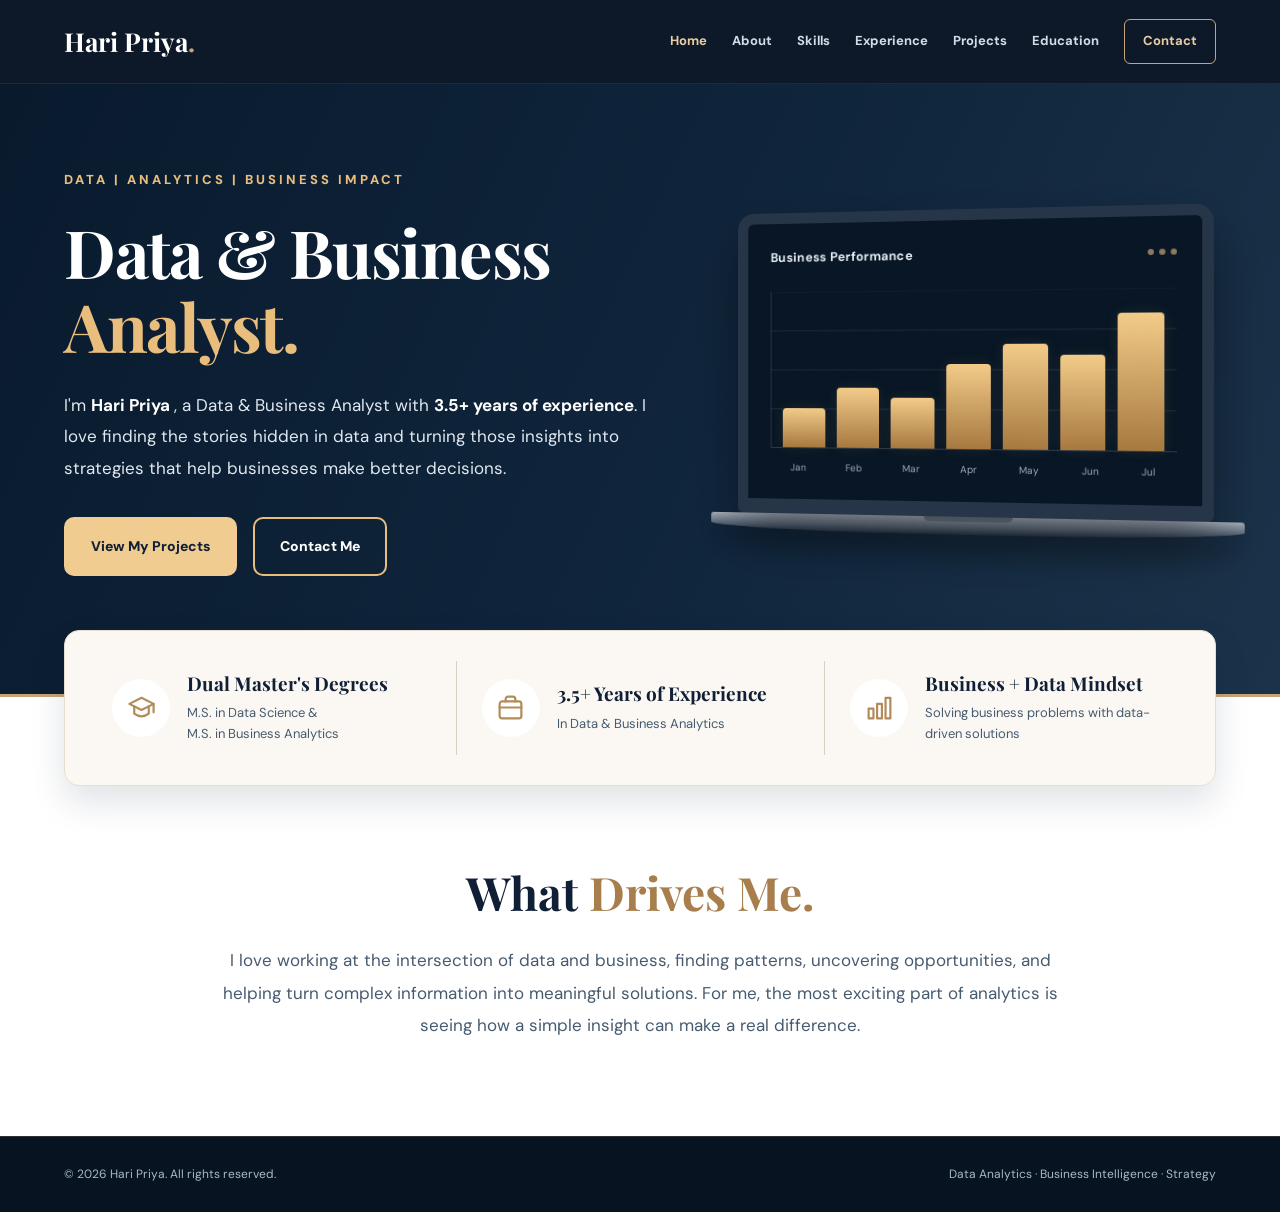
==== commit b2ab4b12: "Update index.html" ====
--- a/index.html
+++ b/index.html
@@ -4,8 +4,8 @@
 <head>
   <meta charset="UTF-8">
   <meta name="viewport" content="width=device-width, initial-scale=1.0">
-  <meta name="description" content="Hari Priya Potu | Data & Business Analyst with 3.5+ years of experience in analytics, business intelligence, and data-driven strategy.">
-  <title>Hari Priya Potu | Data & Business Analyst</title>
+  <meta name="description" content="Hari Priya  | Data & Business Analyst with 3.5+ years of experience in analytics, business intelligence, and data-driven strategy.">
+  <title>Hari Priya   | Data & Business Analyst</title>
 
   <link rel="preconnect" href="https://fonts.googleapis.com">
   <link rel="preconnect" href="https://fonts.gstatic.com" crossorigin>
@@ -508,7 +508,7 @@
           </h1>
 
           <p class="hero-description">
-            I'm <strong>Hari Priya Potu</strong>,
+            I'm <strong>Hari Priya  </strong>,
             a Data &amp; Business Analyst with
             <strong>3.5+ years of experience</strong>.
             I love finding the stories hidden in data
@@ -695,7 +695,7 @@
 
       <p>
         © <span id="year"></span>
-        Hari Priya Potu. All rights reserved.
+        Hari Priya. All rights reserved.
       </p>
 
       <p>
